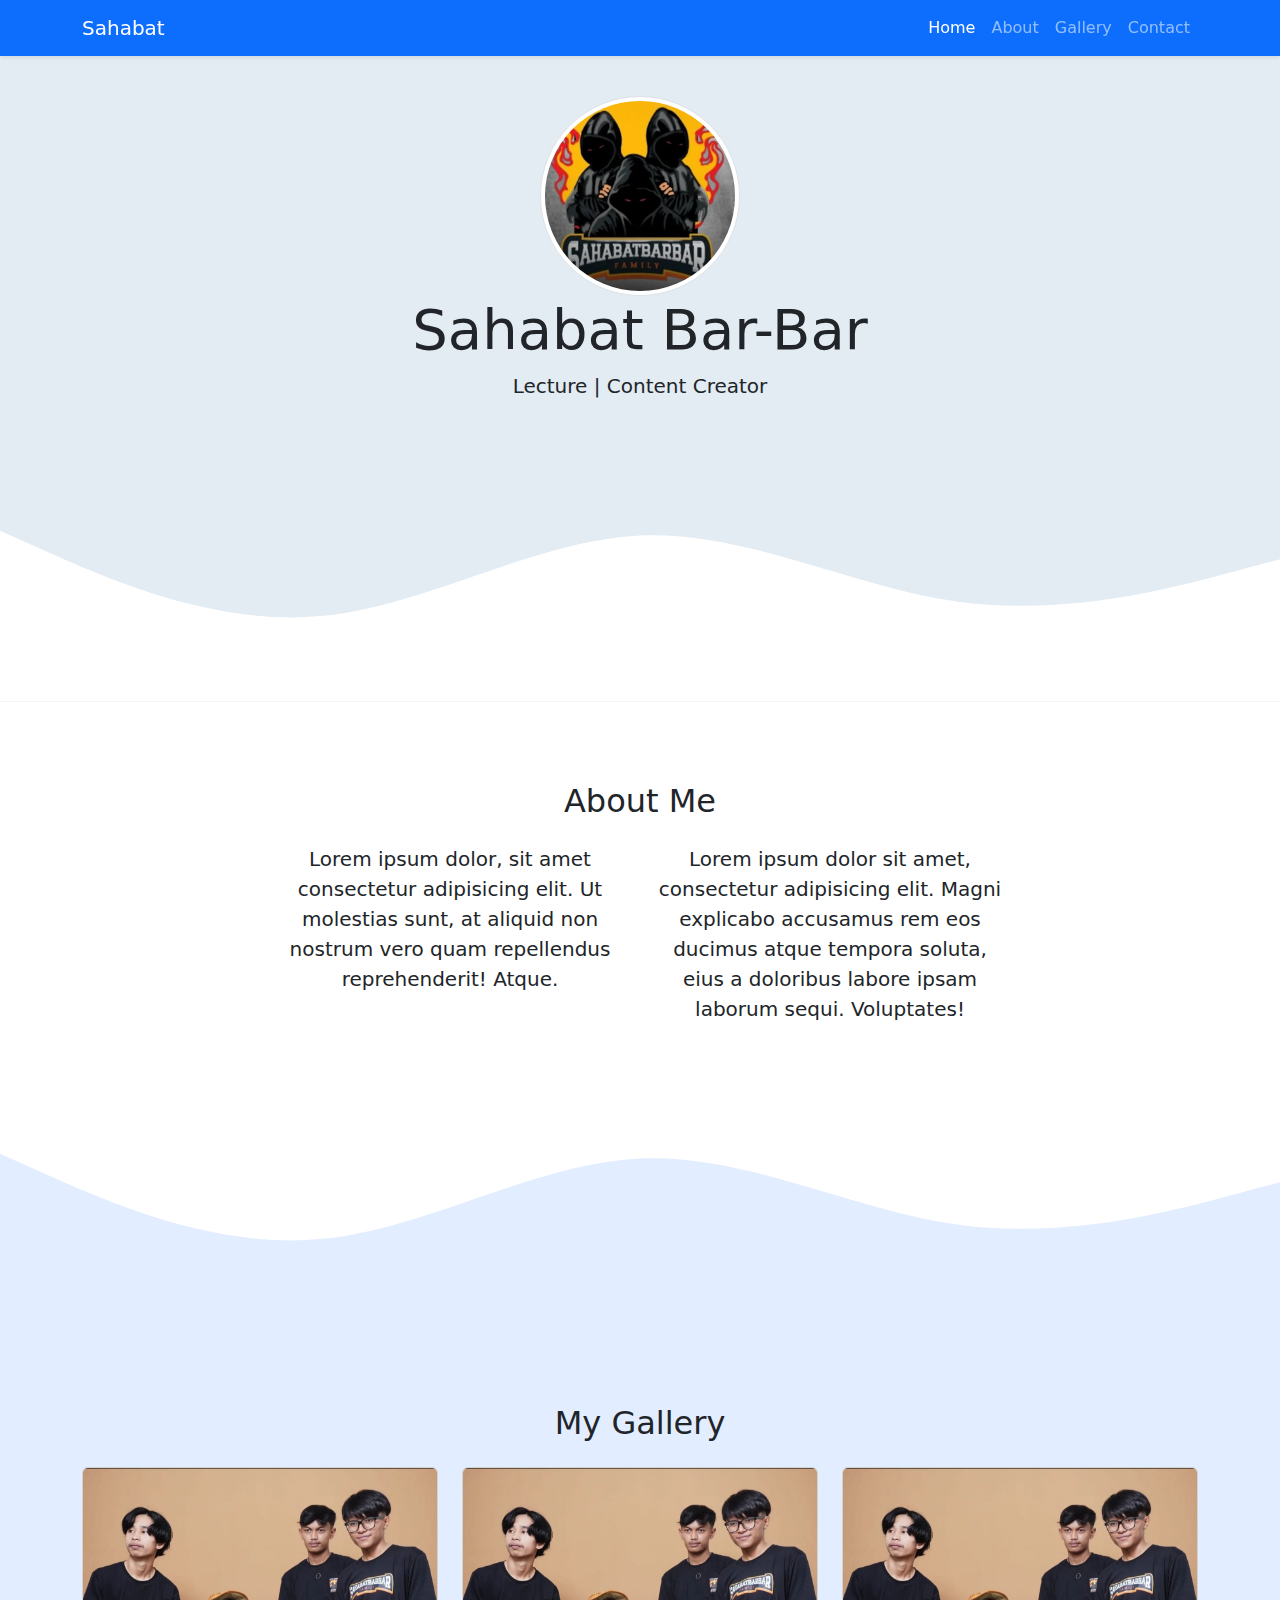
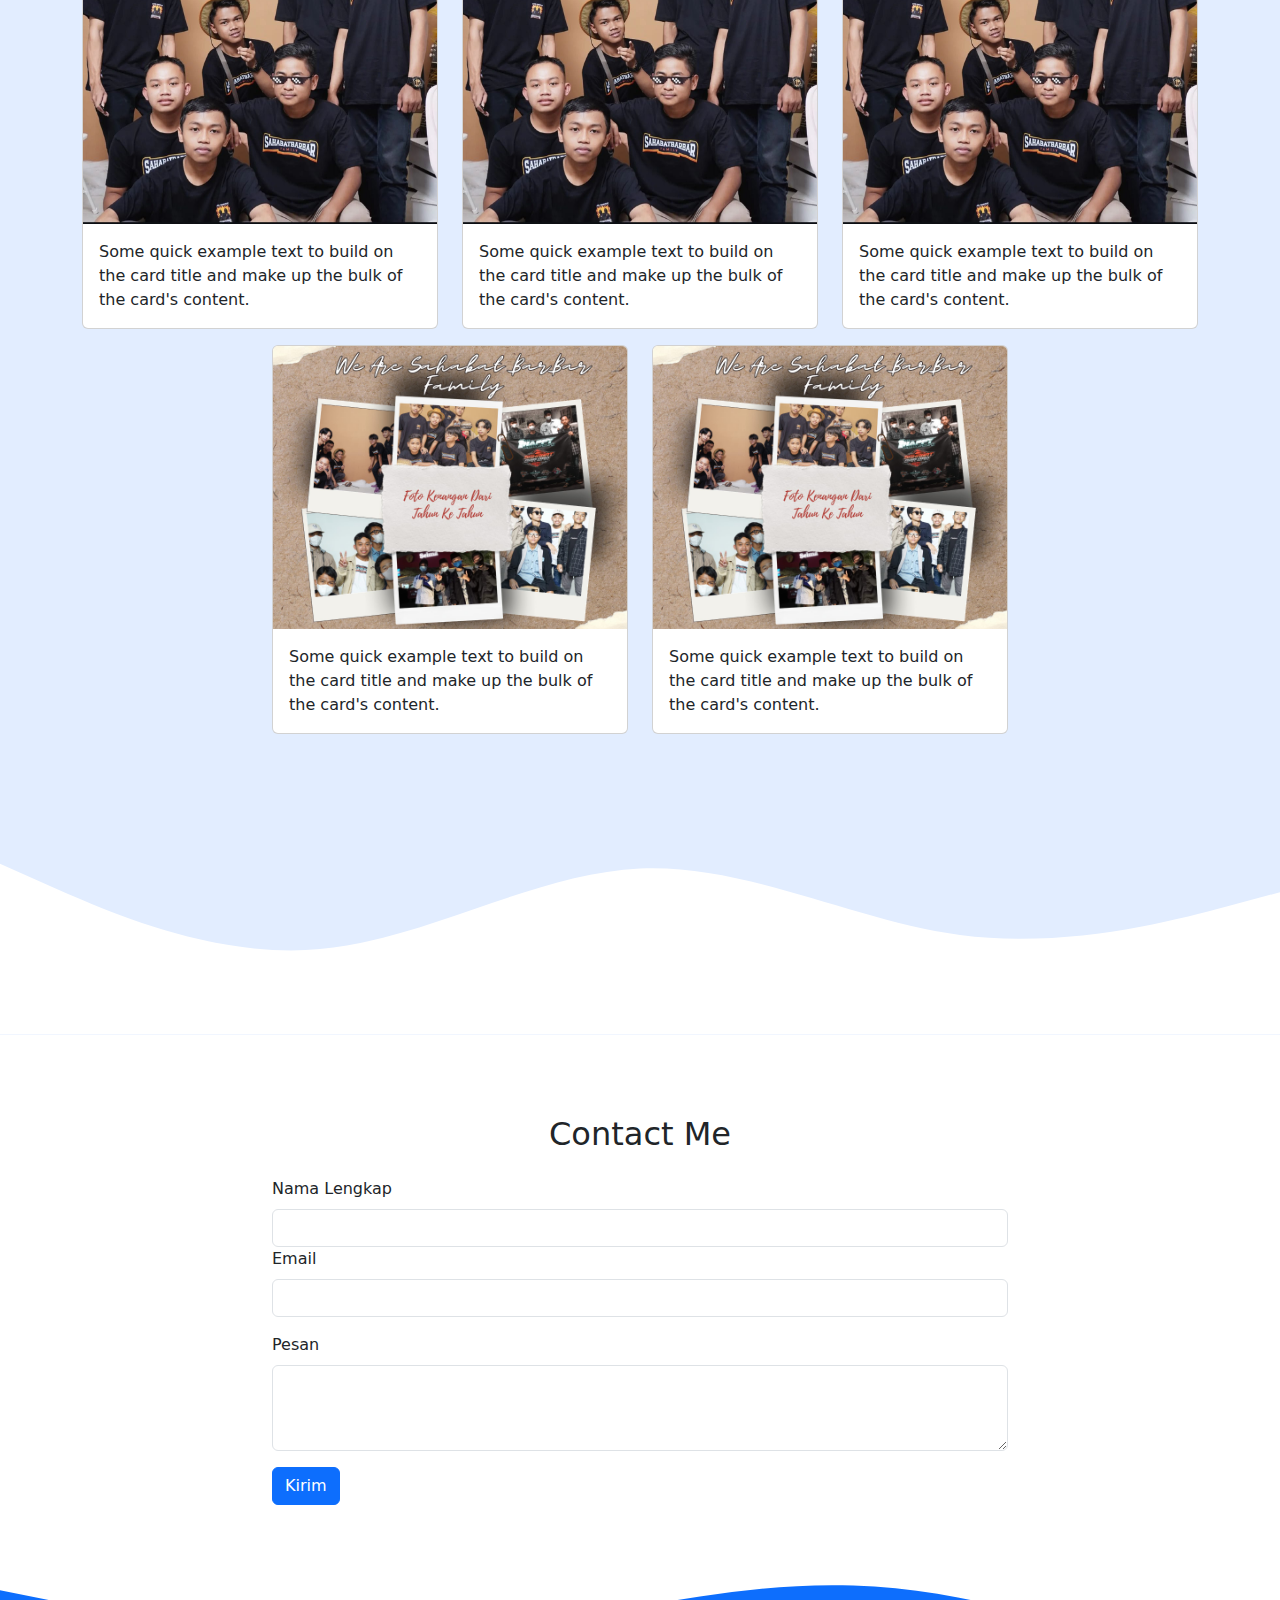
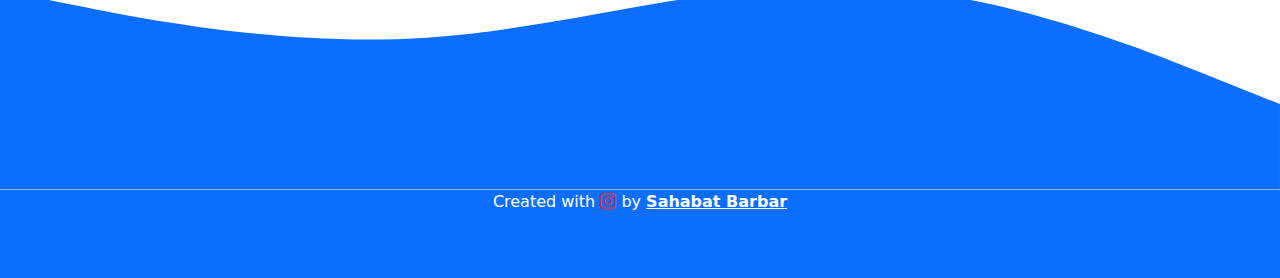
==== index.html @ 2004ebcb "first commit" ====
<!DOCTYPE html>
<html lang="en">
  <head>
    <meta charset="utf-8" />
    <meta name="viewport" content="width=device-width, initial-scale=1" />
    <title>Bootstrap demo</title>
    <!-- Bostrap css -->
    <link href="https://cdn.jsdelivr.net/npm/bootstrap@5.3.3/dist/css/bootstrap.min.css" rel="stylesheet" integrity="sha384-QWTKZyjpPEjISv5WaRU9OFeRpok6YctnYmDr5pNlyT2bRjXh0JMhjY6hW+ALEwIH" crossorigin="anonymous" />
    <!-- Bostrap icons -->
    <link rel="stylesheet" href="https://cdn.jsdelivr.net/npm/bootstrap-icons@1.11.3/font/bootstrap-icons.min.css" />
    <!-- My CSS -->
    <link rel="stylesheet" href="style.css" />
  </head>
  <body id="home">
    <!-- Navbar -->
    <nav class="navbar navbar-expand-lg navbar-dark shadow-sm bg-primary fixed-top">
      <div class="container">
        <a class="navbar-brand" href="#">Sahabat</a>
        <button class="navbar-toggler" type="button" data-bs-toggle="collapse" data-bs-target="#navbarNav" aria-controls="navbarNav" aria-expanded="false" aria-label="Toggle navigation">
          <span class="navbar-toggler-icon"></span>
        </button>
        <div class="collapse navbar-collapse" id="navbarNav">
          <ul class="navbar-nav ms-auto">
            <li class="nav-item">
              <a class="nav-link active" aria-current="page" href="#home">Home</a>
            </li>
            <li class="nav-item">
              <a class="nav-link" href="#about">About</a>
            </li>
            <li class="nav-item">
              <a class="nav-link" href="#galery">Gallery</a>
            </li>
            <li class="nav-item">
              <a class="nav-link" href="#contact">Contact</a>
            </li>
          </ul>
        </div>
      </div>
    </nav>
    <!-- Akhir -->

    <!-- Jumbotron -->
    <section class="jumbotron text-center">
      <img src="img/sahabat.jpg" alt="Sahabat Bar-Bar" width="200" class="rounded-circle img-thumbnail" />
      <h1 class="display-4">Sahabat Bar-Bar</h1>
      <p class="lead">Lecture | Content Creator</p>
      <svg xmlns="http://www.w3.org/2000/svg" viewBox="0 0 1440 320">
        <path
          fill="#ffff"
          fill-opacity="1"
          d="M0,128L60,154.7C120,181,240,235,360,224C480,213,600,139,
          720,133.3C840,128,960,192,1080,208C1200,224,1320,192,1380,176L1440,
          160L1440,320L1380,320C1320,320,1200,320,1080,320C960,320,840,320,720,
          320C600,320,480,320,360,320C240,320,120,320,60,320L0,320Z"
        ></path>
      </svg>
    </section>
    <!-- Akhir -->

    <!-- About -->
    <section id="about">
      <div class="container">
        <div class="row text-center mb-3">
          <div class="col">
            <h2>About Me</h2>
          </div>
        </div>
        <div class="row justify-content-center fs-5 text-center">
          <div class="col-md-4">
            <p>Lorem ipsum dolor, sit amet consectetur adipisicing elit. Ut molestias sunt, at aliquid non nostrum vero quam repellendus reprehenderit! Atque.</p>
          </div>
          <div class="col-md-4">
            <p>Lorem ipsum dolor sit amet, consectetur adipisicing elit. Magni explicabo accusamus rem eos ducimus atque tempora soluta, eius a doloribus labore ipsam laborum sequi. Voluptates!</p>
          </div>
        </div>
      </div>
      <svg xmlns="http://www.w3.org/2000/svg" viewBox="0 0 1440 320">
        <path
          fill="#e2edff"
          fill-opacity="1"
          d="M0,128L60,154.7C120,181,240,235,360,224C480,213,600,139,
          720,133.3C840,128,960,192,1080,208C1200,224,1320,192,1380,176L1440,
          160L1440,320L1380,320C1320,320,1200,320,1080,320C960,320,840,320,720,
          320C600,320,480,320,360,320C240,320,120,320,60,320L0,320Z"
        ></path>
      </svg>
    </section>
    <!-- akhit -->

    <!-- Gallery -->
    <section id="galery">
      <div class="container">
        <div class="row text-center mb-3">
          <div class="col">
            <h2>My Gallery</h2>
          </div>
        </div>
        <div class="row justify-content-center">
          <div class="col-md-4 mb-3">
            <div class="card">
              <img src="img/bg-bar-bar.jpg" class="card-img-top" alt="Gallery 1" />
              <div class="card-body">
                <p class="card-text">Some quick example text to build on the card title and make up the bulk of the card's content.</p>
              </div>
            </div>
          </div>
          <div class="col-md-4 mb-3">
            <div class="card">
              <img src="img/bg-bar-bar.jpg" class="card-img-top" alt="Gallery 2" />
              <div class="card-body">
                <p class="card-text">Some quick example text to build on the card title and make up the bulk of the card's content.</p>
              </div>
            </div>
          </div>
          <div class="col-md-4 mb-3">
            <div class="card">
              <img src="img/bg-bar-bar.jpg" class="card-img-top" alt="Gallery 3" />
              <div class="card-body">
                <p class="card-text">Some quick example text to build on the card title and make up the bulk of the card's content.</p>
              </div>
            </div>
          </div>
          <div class="col-md-4 mb-3">
            <div class="card">
              <img src="img/bg-sahabat.jpg" class="card-img-top" alt="Gallery 4" />
              <div class="card-body">
                <p class="card-text">Some quick example text to build on the card title and make up the bulk of the card's content.</p>
              </div>
            </div>
          </div>
          <div class="col-md-4 mb-3">
            <div class="card">
              <img src="img/bg-sahabat.jpg" class="card-img-top" alt="Gallery 5" />
              <div class="card-body">
                <p class="card-text">Some quick example text to build on the card title and make up the bulk of the card's content.</p>
              </div>
            </div>
          </div>
        </div>
      </div>
      <svg xmlns="http://www.w3.org/2000/svg" viewBox="0 0 1440 320">
        <path
          fill="#ffff"
          fill-opacity="1"
          d="M0,128L60,154.7C120,181,240,235,360,224C480,213,600,139,
          720,133.3C840,128,960,192,1080,208C1200,224,1320,192,1380,176L1440,
          160L1440,320L1380,320C1320,320,1200,320,1080,320C960,320,840,320,720,
          320C600,320,480,320,360,320C240,320,120,320,60,320L0,320Z"
        ></path>
      </svg>
    </section>
    <!-- akhir -->

    <!-- Contact -->
    <section id="contact">
      <div class="container">
        <div class="row text-center mb-3">
          <div class="col">
            <h2>Contact Me</h2>
          </div>
        </div>
        <div class="row justify-content-center">
          <div class="col-md-8">
            <form>
              <div class="mb-6">
                <label for="nmae" class="form-label">Nama Lengkap</label>
                <input type="text" class="form-control" id="name" aria-describedby="name" />
              </div>
              <div class="mb-3">
                <label for="email" class="form-label">Email </label>
                <input type="email" class="form-control" id="email" aria-describedby="email" />
              </div>
              <div class="mb-3">
                <label for="pesan" class="form-label">Pesan</label>
                <textarea class="form-control" id="pesan" rows="3"></textarea>
              </div>
              <button type="submit" class="btn btn-primary">Kirim</button>
            </form>
          </div>
        </div>
      </div>
      <svg xmlns="http://www.w3.org/2000/svg" viewBox="0 0 1440 320">
        <path
          fill="#0d6efd"
          fill-opacity="1"
          d="M0,96L80,112C160,128,320,160,480,149.3C640,139,800,85,960,90.7C1120,96,1280,160,1360,192L1440,224L1440,320L1360,320C1280,320,1120,320,960,320C800,320,640,320,480,320C320,320,160,320,80,320L0,320Z"
        ></path>
      </svg>
    </section>
    <!-- akhir -->

    <!-- Footer -->
    <footer class="bg-primary text-white text-center pb-5">
      <p>Created with <i class="bi bi-instagram text-danger"></i> by <a href="https://www.instagram.com/sahabat_barbar_family/" class="text-white fw-bold">Sahabat Barbar</a></p>
    </footer>
    <!-- akhir -->

    <script src="https://cdn.jsdelivr.net/npm/bootstrap@5.3.3/dist/js/bootstrap.bundle.min.js" integrity="sha384-YvpcrYf0tY3lHB60NNkmXc5s9fDVZLESaAA55NDzOxhy9GkcIdslK1eN7N6jIeHz" crossorigin="anonymous"></script>
  </body>
</html>
---- style.css ----
.jumbotron {
  padding-top: 6rem;
  background-color: rgb(227, 235, 243);
}

#galery {
  background-color: #e2edff;
}
section {
  padding-top: 5rem;
}
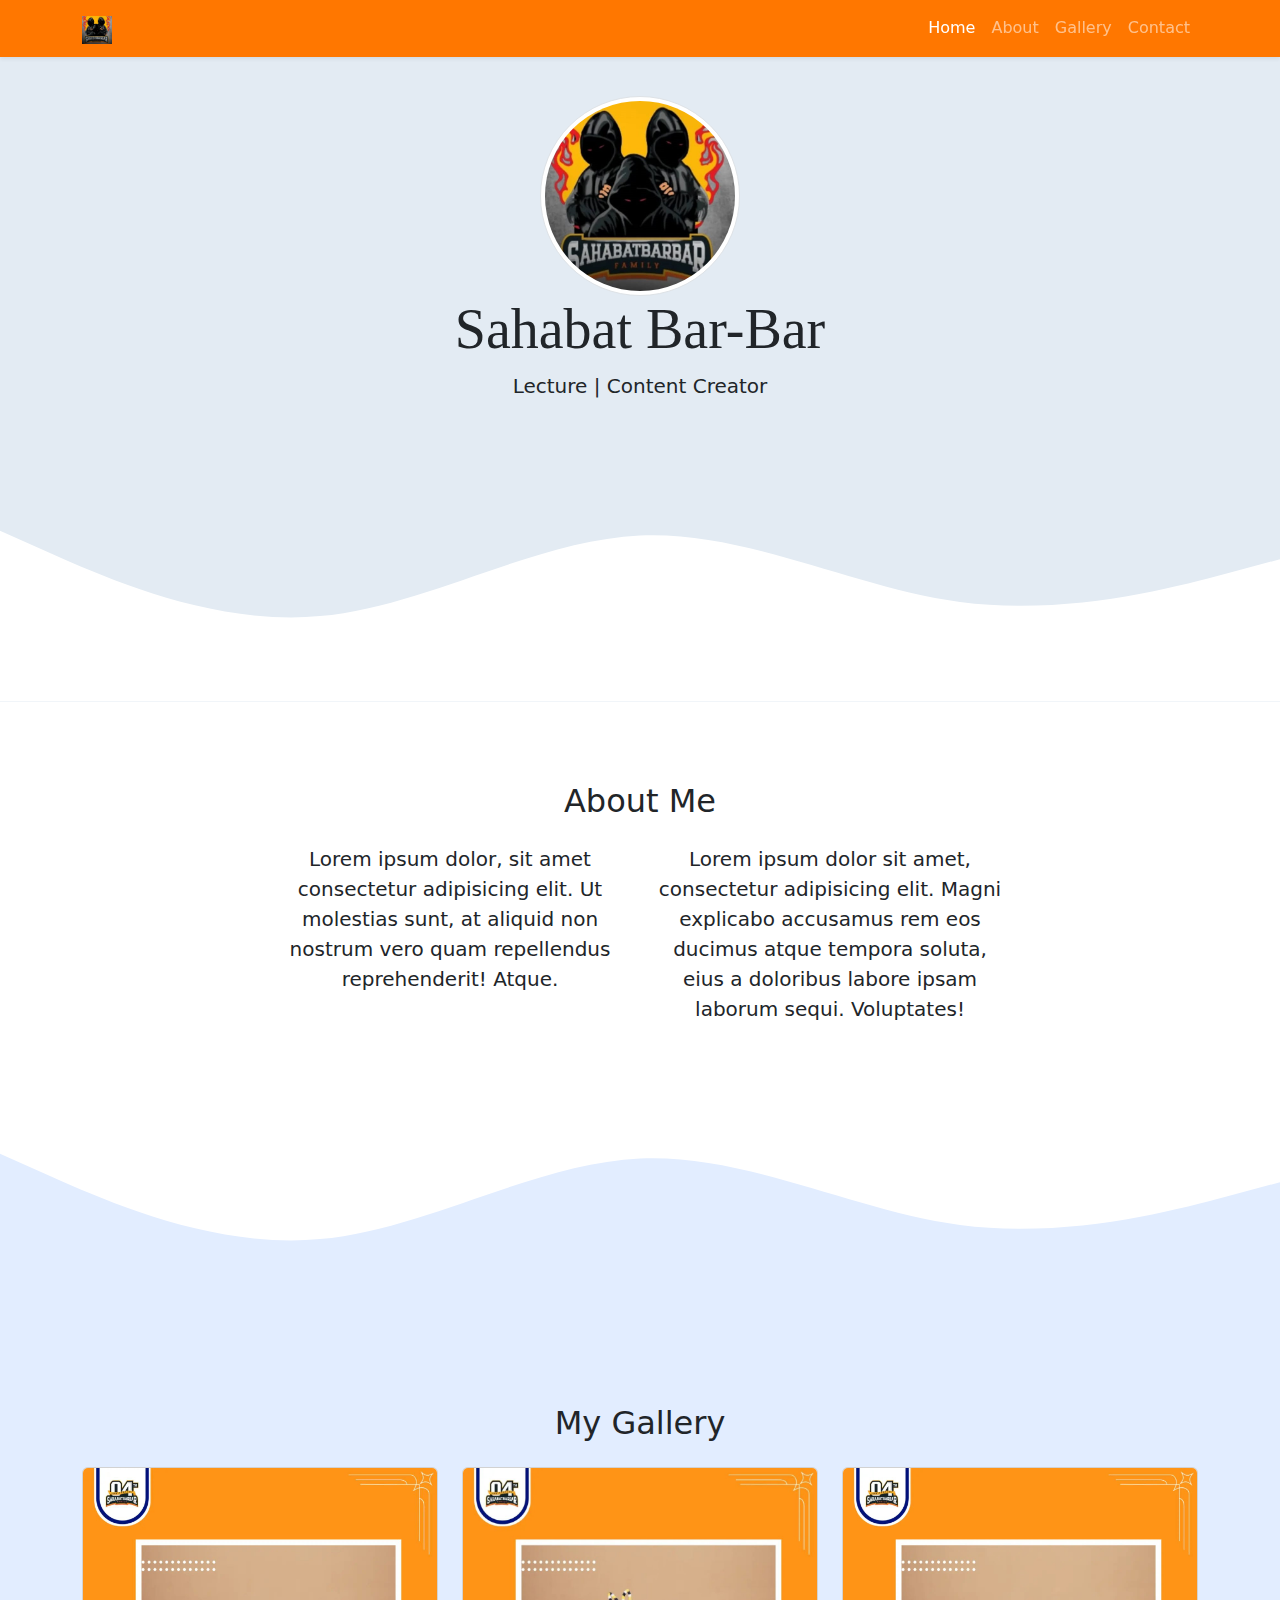
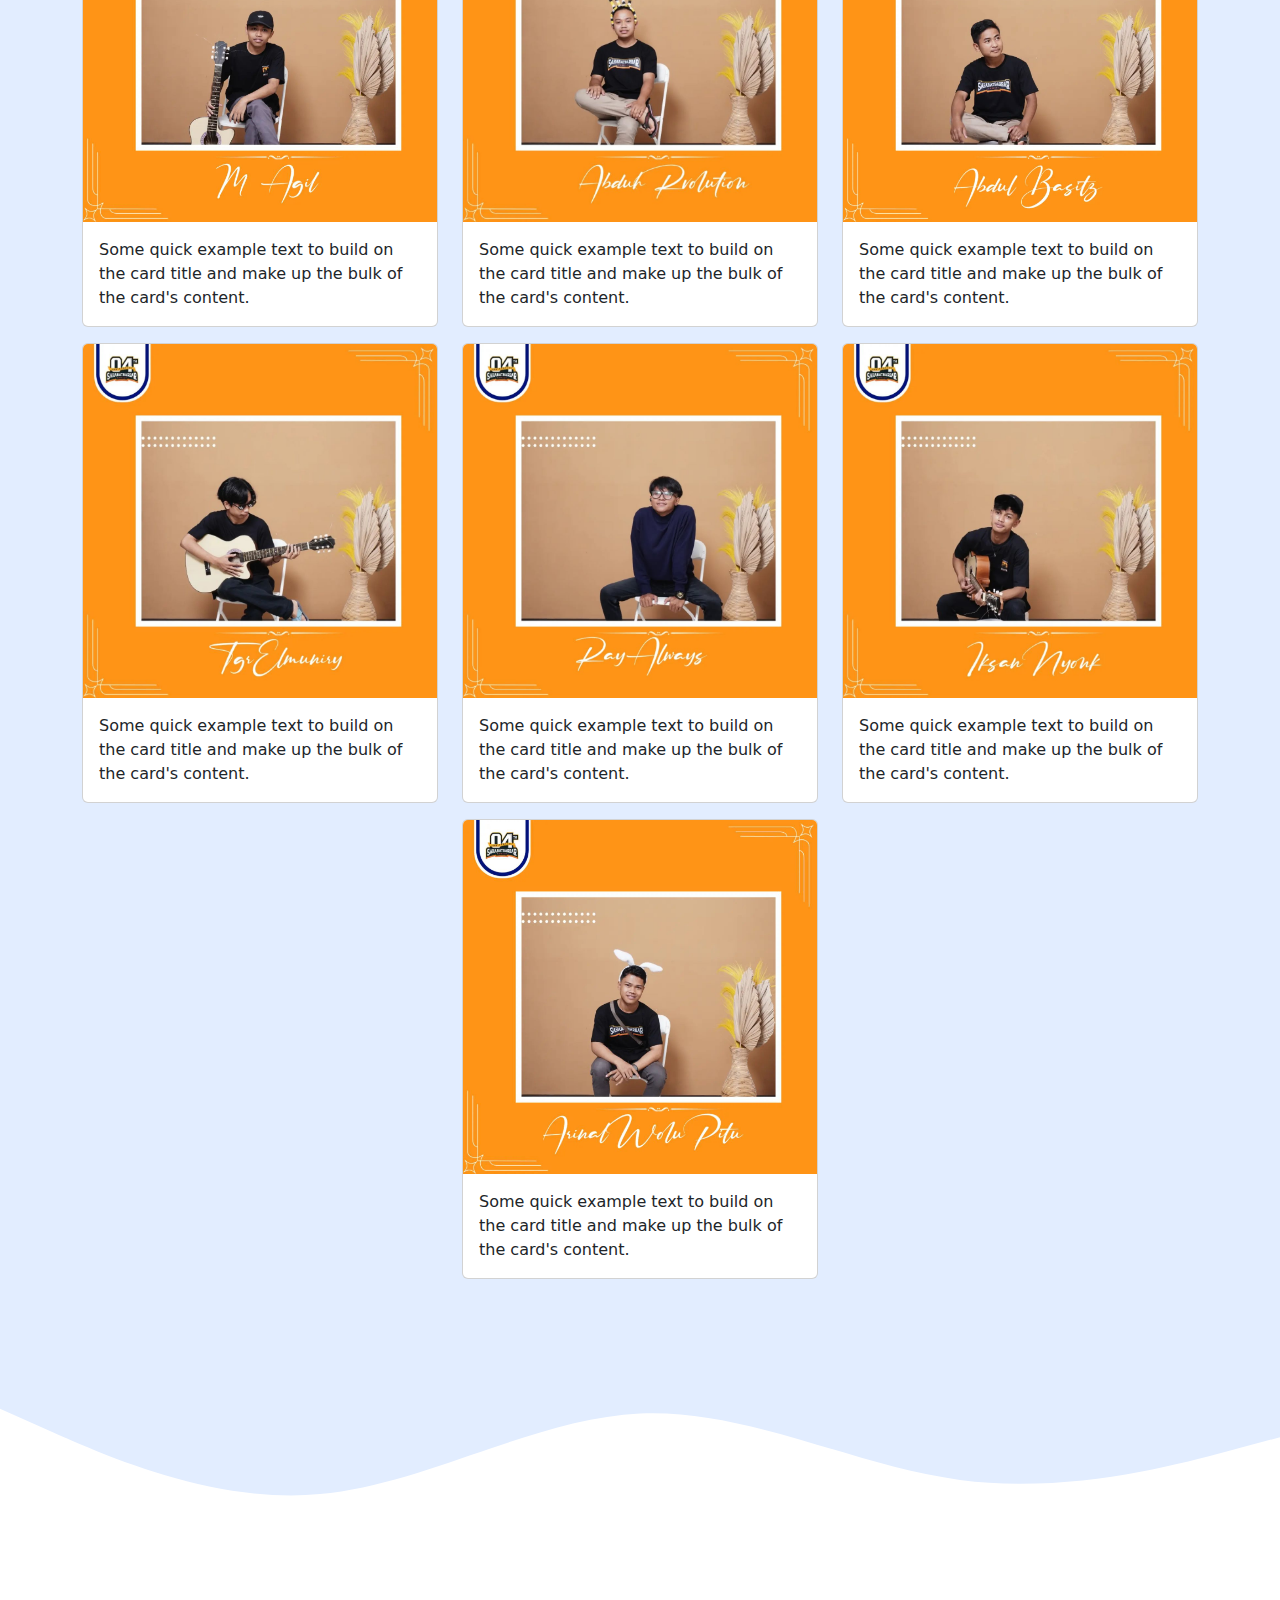
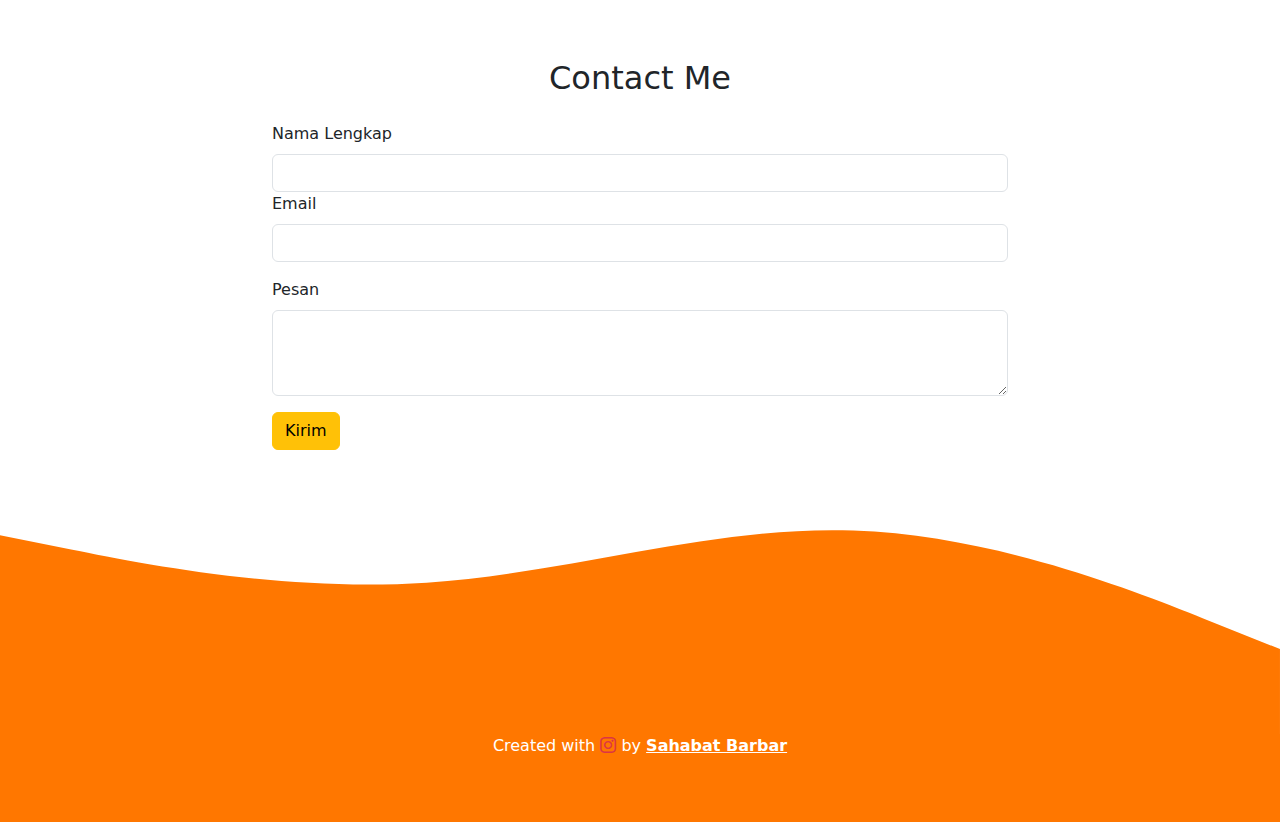
==== commit 26ec807e: "menambah fitur kotak form" ====
--- a/index.html
+++ b/index.html
@@ -3,7 +3,7 @@
   <head>
     <meta charset="utf-8" />
     <meta name="viewport" content="width=device-width, initial-scale=1" />
-    <title>Bootstrap demo</title>
+    <title>Sahabat Barbar</title>
     <!-- Bostrap css -->
     <link href="https://cdn.jsdelivr.net/npm/bootstrap@5.3.3/dist/css/bootstrap.min.css" rel="stylesheet" integrity="sha384-QWTKZyjpPEjISv5WaRU9OFeRpok6YctnYmDr5pNlyT2bRjXh0JMhjY6hW+ALEwIH" crossorigin="anonymous" />
     <!-- Bostrap icons -->
@@ -13,9 +13,11 @@
   </head>
   <body id="home">
     <!-- Navbar -->
-    <nav class="navbar navbar-expand-lg navbar-dark shadow-sm bg-primary fixed-top">
-      <div class="container">
-        <a class="navbar-brand" href="#">Sahabat</a>
+    <nav class="navbar navbar-expand-lg navbar-dark shadow-sm fixed-top" style="background-color: #ff7700">
+      <div class="container">
+        <a class="navbar-brand" href="#">
+          <img src="img/sahabat.jpg" alt="" width="30" height="28" />
+        </a>
         <button class="navbar-toggler" type="button" data-bs-toggle="collapse" data-bs-target="#navbarNav" aria-controls="navbarNav" aria-expanded="false" aria-label="Toggle navigation">
           <span class="navbar-toggler-icon"></span>
         </button>
@@ -98,39 +100,55 @@
         <div class="row justify-content-center">
           <div class="col-md-4 mb-3">
             <div class="card">
-              <img src="img/bg-bar-bar.jpg" class="card-img-top" alt="Gallery 1" />
-              <div class="card-body">
-                <p class="card-text">Some quick example text to build on the card title and make up the bulk of the card's content.</p>
-              </div>
-            </div>
-          </div>
-          <div class="col-md-4 mb-3">
-            <div class="card">
-              <img src="img/bg-bar-bar.jpg" class="card-img-top" alt="Gallery 2" />
-              <div class="card-body">
-                <p class="card-text">Some quick example text to build on the card title and make up the bulk of the card's content.</p>
-              </div>
-            </div>
-          </div>
-          <div class="col-md-4 mb-3">
-            <div class="card">
-              <img src="img/bg-bar-bar.jpg" class="card-img-top" alt="Gallery 3" />
-              <div class="card-body">
-                <p class="card-text">Some quick example text to build on the card title and make up the bulk of the card's content.</p>
-              </div>
-            </div>
-          </div>
-          <div class="col-md-4 mb-3">
-            <div class="card">
-              <img src="img/bg-sahabat.jpg" class="card-img-top" alt="Gallery 4" />
-              <div class="card-body">
-                <p class="card-text">Some quick example text to build on the card title and make up the bulk of the card's content.</p>
-              </div>
-            </div>
-          </div>
-          <div class="col-md-4 mb-3">
-            <div class="card">
-              <img src="img/bg-sahabat.jpg" class="card-img-top" alt="Gallery 5" />
+              <img src="img/agil.jpg" class="card-img-top" alt="Gallery 1" />
+              <div class="card-body">
+                <p class="card-text">Some quick example text to build on the card title and make up the bulk of the card's content.</p>
+              </div>
+            </div>
+          </div>
+          <div class="col-md-4 mb-3">
+            <div class="card">
+              <img src="img/abduh.jpg" class="card-img-top" alt="Gallery 2" />
+              <div class="card-body">
+                <p class="card-text">Some quick example text to build on the card title and make up the bulk of the card's content.</p>
+              </div>
+            </div>
+          </div>
+          <div class="col-md-4 mb-3">
+            <div class="card">
+              <img src="img/basit.jpg" class="card-img-top" alt="Gallery 3" />
+              <div class="card-body">
+                <p class="card-text">Some quick example text to build on the card title and make up the bulk of the card's content.</p>
+              </div>
+            </div>
+          </div>
+          <div class="col-md-4 mb-3">
+            <div class="card">
+              <img src="img/misbah.jpg" class="card-img-top" alt="Gallery 4" />
+              <div class="card-body">
+                <p class="card-text">Some quick example text to build on the card title and make up the bulk of the card's content.</p>
+              </div>
+            </div>
+          </div>
+          <div class="col-md-4 mb-3">
+            <div class="card">
+              <img src="img/rayhan.jpg" class="card-img-top" alt="Gallery 5" />
+              <div class="card-body">
+                <p class="card-text">Some quick example text to build on the card title and make up the bulk of the card's content.</p>
+              </div>
+            </div>
+          </div>
+          <div class="col-md-4 mb-3">
+            <div class="card">
+              <img src="img/iksan.jpg" class="card-img-top" alt="Gallery 5" />
+              <div class="card-body">
+                <p class="card-text">Some quick example text to build on the card title and make up the bulk of the card's content.</p>
+              </div>
+            </div>
+          </div>
+          <div class="col-md-4 mb-3">
+            <div class="card">
+              <img src="img/renal.jpg" class="card-img-top" alt="Gallery 5" />
               <div class="card-body">
                 <p class="card-text">Some quick example text to build on the card title and make up the bulk of the card's content.</p>
               </div>
@@ -161,27 +179,35 @@
         </div>
         <div class="row justify-content-center">
           <div class="col-md-8">
-            <form>
+            <div class="alert alert-danger alert-dismissible fade show btn-myalert d-none" role="alert">
+              <strong>Terima kasih!</strong> Pesan anda sudah kami terima.
+              <button type="button" class="btn-close" data-bs-dismiss="alert" aria-label="Close"></button>
+            </div>
+            <form name="Sahabat-barbar">
               <div class="mb-6">
-                <label for="nmae" class="form-label">Nama Lengkap</label>
-                <input type="text" class="form-control" id="name" aria-describedby="name" />
+                <label for="name" class="form-label">Nama Lengkap</label>
+                <input type="text" class="form-control" id="name" aria-describedby="name" name="nama" />
               </div>
               <div class="mb-3">
                 <label for="email" class="form-label">Email </label>
-                <input type="email" class="form-control" id="email" aria-describedby="email" />
+                <input type="email" class="form-control" id="email" aria-describedby="email" name="email" />
               </div>
               <div class="mb-3">
                 <label for="pesan" class="form-label">Pesan</label>
-                <textarea class="form-control" id="pesan" rows="3"></textarea>
-              </div>
-              <button type="submit" class="btn btn-primary">Kirim</button>
+                <textarea class="form-control" id="pesan" rows="3" name="pesan"></textarea>
+              </div>
+              <button type="submit" class="btn btn-warning btn-kirim">Kirim</button>
+              <button class="btn btn-warning btn-loading d-none" type="button" disabled>
+                <span class="spinner-border spinner-border-sm" role="status" aria-hidden="true"></span>
+                Loading...
+              </button>
             </form>
           </div>
         </div>
       </div>
       <svg xmlns="http://www.w3.org/2000/svg" viewBox="0 0 1440 320">
         <path
-          fill="#0d6efd"
+          fill="#ff7700"
           fill-opacity="1"
           d="M0,96L80,112C160,128,320,160,480,149.3C640,139,800,85,960,90.7C1120,96,1280,160,1360,192L1440,224L1440,320L1360,320C1280,320,1120,320,960,320C800,320,640,320,480,320C320,320,160,320,80,320L0,320Z"
         ></path>
@@ -190,11 +216,38 @@
     <!-- akhir -->
 
     <!-- Footer -->
-    <footer class="bg-primary text-white text-center pb-5">
+    <footer class="text-white text-center pb-5" style="background-color: #ff7700">
       <p>Created with <i class="bi bi-instagram text-danger"></i> by <a href="https://www.instagram.com/sahabat_barbar_family/" class="text-white fw-bold">Sahabat Barbar</a></p>
     </footer>
     <!-- akhir -->
 
     <script src="https://cdn.jsdelivr.net/npm/bootstrap@5.3.3/dist/js/bootstrap.bundle.min.js" integrity="sha384-YvpcrYf0tY3lHB60NNkmXc5s9fDVZLESaAA55NDzOxhy9GkcIdslK1eN7N6jIeHz" crossorigin="anonymous"></script>
+    <script>
+      const scriptURL = 'https://script.google.com/macros/s/AKfycbzOQ6F4NAEFVMqS2dRQLomfU2kDwhE3vsvrVNuGyw-HGUnhUYB2-cFcQaRmXhLj0Npd/exec';
+      const form = document.forms['Sahabat-barbar'];
+      const btnkirim = document.querySelector('.btn-kirim');
+      const btnLoading = document.querySelector('.btn-loading');
+      const myAlert = document.querySelector('.btn-myalert');
+
+      form.addEventListener('submit', (e) => {
+        e.preventDefault();
+        //ketika tombol submit diklik
+        //tampilkan tombol loading, hilangkan tombol kirim
+        btnLoading.classList.toggle('d-none');
+        btnkirim.classList.toggle('d-none');
+        fetch(scriptURL, { method: 'POST', body: new FormData(form) })
+          .then((response) => {
+            //tampilkan tombol kirim, hilangkan tombol loading
+            btnLoading.classList.toggle('d-none');
+            btnkirim.classList.toggle('d-none');
+            //tampilkan alert
+            myAlert.classList.toggle('d-none');
+            //reset formnya
+            form.reset();
+            console.log('Success!', response);
+          })
+          .catch((error) => console.error('Error!', error.message));
+      });
+    </script>
   </body>
 </html>
--- a/style.css
+++ b/style.css
@@ -9,3 +9,6 @@
 section {
   padding-top: 5rem;
 }
+section.jumbotron h1 {
+  font-family: 'Bungee Spice', serif;
+}
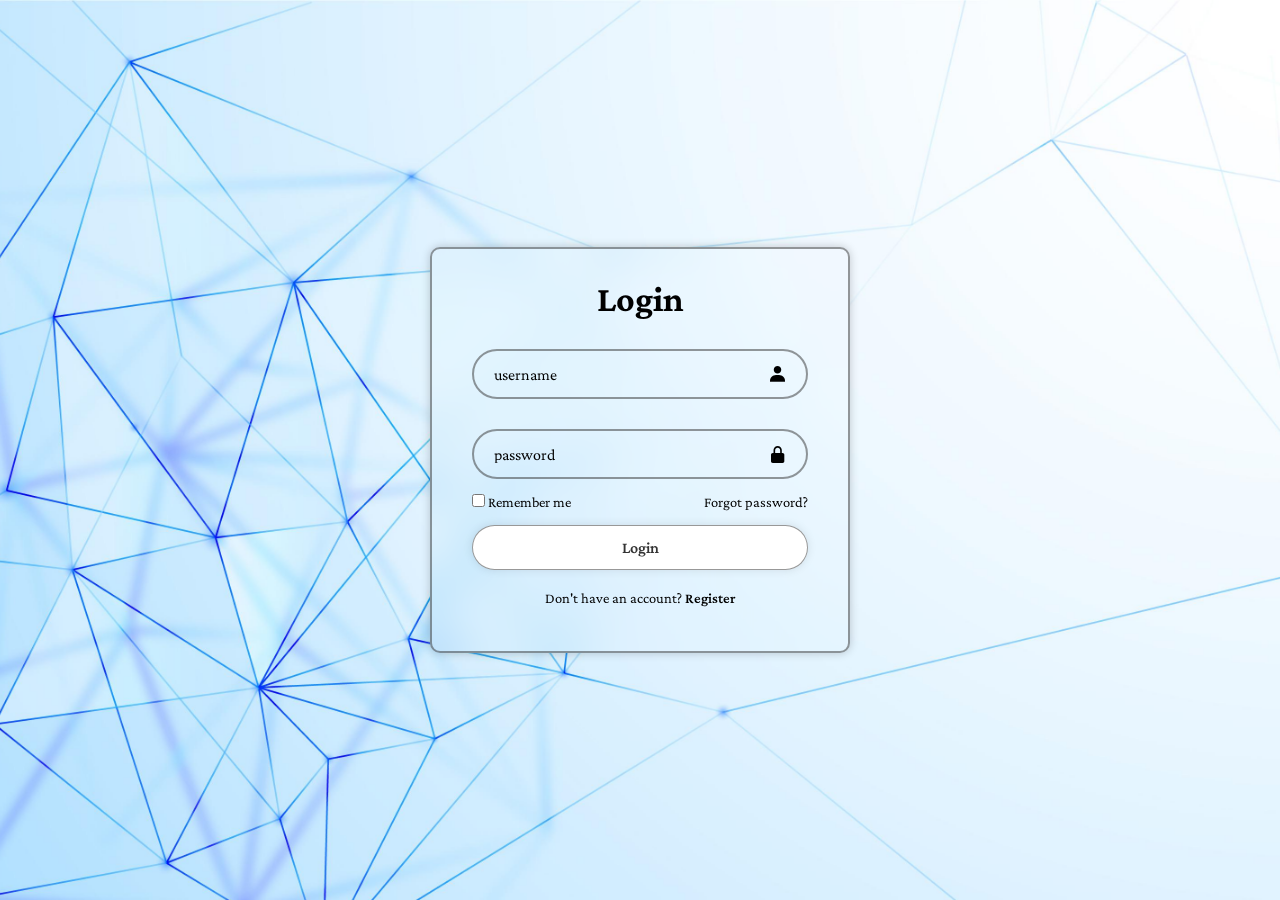
==== commit f408c2f0: "mengubah nama index menjadi dashboard" ====
--- a/index.html
+++ b/index.html
@@ -1,253 +1,33 @@
 <!DOCTYPE html>
 <html lang="en">
   <head>
-    <meta charset="utf-8" />
-    <meta name="viewport" content="width=device-width, initial-scale=1" />
-    <title>Sahabat Barbar</title>
-    <!-- Bostrap css -->
-    <link href="https://cdn.jsdelivr.net/npm/bootstrap@5.3.3/dist/css/bootstrap.min.css" rel="stylesheet" integrity="sha384-QWTKZyjpPEjISv5WaRU9OFeRpok6YctnYmDr5pNlyT2bRjXh0JMhjY6hW+ALEwIH" crossorigin="anonymous" />
-    <!-- Bostrap icons -->
-    <link rel="stylesheet" href="https://cdn.jsdelivr.net/npm/bootstrap-icons@1.11.3/font/bootstrap-icons.min.css" />
-    <!-- My CSS -->
-    <link rel="stylesheet" href="style.css" />
+    <meta charset="UTF-8" />
+    <meta name="viewport" content="width=device-width, initial-scale=1.0" />
+    <title>Login</title>
+    <link rel="stylesheet" href="login.css" />
+    <link href="https://unpkg.com/boxicons@2.1.4/css/boxicons.min.css" rel="stylesheet" />
   </head>
-  <body id="home">
-    <!-- Navbar -->
-    <nav class="navbar navbar-expand-lg navbar-dark shadow-sm fixed-top" style="background-color: #ff7700">
-      <div class="container">
-        <a class="navbar-brand" href="#">
-          <img src="img/sahabat.jpg" alt="" width="30" height="28" />
-        </a>
-        <button class="navbar-toggler" type="button" data-bs-toggle="collapse" data-bs-target="#navbarNav" aria-controls="navbarNav" aria-expanded="false" aria-label="Toggle navigation">
-          <span class="navbar-toggler-icon"></span>
-        </button>
-        <div class="collapse navbar-collapse" id="navbarNav">
-          <ul class="navbar-nav ms-auto">
-            <li class="nav-item">
-              <a class="nav-link active" aria-current="page" href="#home">Home</a>
-            </li>
-            <li class="nav-item">
-              <a class="nav-link" href="#about">About</a>
-            </li>
-            <li class="nav-item">
-              <a class="nav-link" href="#galery">Gallery</a>
-            </li>
-            <li class="nav-item">
-              <a class="nav-link" href="#contact">Contact</a>
-            </li>
-          </ul>
+  <body>
+    <div class="wrapper">
+      <h1>Login</h1>
+      <form action="dashboard.html">
+        <div class="input-box">
+          <input type="text" placeholder="username" required />
+          <i class="bx bxs-user"></i>
         </div>
-      </div>
-    </nav>
-    <!-- Akhir -->
-
-    <!-- Jumbotron -->
-    <section class="jumbotron text-center">
-      <img src="img/sahabat.jpg" alt="Sahabat Bar-Bar" width="200" class="rounded-circle img-thumbnail" />
-      <h1 class="display-4">Sahabat Bar-Bar</h1>
-      <p class="lead">Lecture | Content Creator</p>
-      <svg xmlns="http://www.w3.org/2000/svg" viewBox="0 0 1440 320">
-        <path
-          fill="#ffff"
-          fill-opacity="1"
-          d="M0,128L60,154.7C120,181,240,235,360,224C480,213,600,139,
-          720,133.3C840,128,960,192,1080,208C1200,224,1320,192,1380,176L1440,
-          160L1440,320L1380,320C1320,320,1200,320,1080,320C960,320,840,320,720,
-          320C600,320,480,320,360,320C240,320,120,320,60,320L0,320Z"
-        ></path>
-      </svg>
-    </section>
-    <!-- Akhir -->
-
-    <!-- About -->
-    <section id="about">
-      <div class="container">
-        <div class="row text-center mb-3">
-          <div class="col">
-            <h2>About Me</h2>
-          </div>
+        <div class="input-box">
+          <input type="password" placeholder="password" required />
+          <i class="bx bxs-lock-alt"></i>
         </div>
-        <div class="row justify-content-center fs-5 text-center">
-          <div class="col-md-4">
-            <p>Lorem ipsum dolor, sit amet consectetur adipisicing elit. Ut molestias sunt, at aliquid non nostrum vero quam repellendus reprehenderit! Atque.</p>
-          </div>
-          <div class="col-md-4">
-            <p>Lorem ipsum dolor sit amet, consectetur adipisicing elit. Magni explicabo accusamus rem eos ducimus atque tempora soluta, eius a doloribus labore ipsam laborum sequi. Voluptates!</p>
-          </div>
+        <div class="checkbox">
+          <label><input type="checkbox" />Remember me</label>
+          <a href="#">Forgot password?</a>
         </div>
-      </div>
-      <svg xmlns="http://www.w3.org/2000/svg" viewBox="0 0 1440 320">
-        <path
-          fill="#e2edff"
-          fill-opacity="1"
-          d="M0,128L60,154.7C120,181,240,235,360,224C480,213,600,139,
-          720,133.3C840,128,960,192,1080,208C1200,224,1320,192,1380,176L1440,
-          160L1440,320L1380,320C1320,320,1200,320,1080,320C960,320,840,320,720,
-          320C600,320,480,320,360,320C240,320,120,320,60,320L0,320Z"
-        ></path>
-      </svg>
-    </section>
-    <!-- akhit -->
-
-    <!-- Gallery -->
-    <section id="galery">
-      <div class="container">
-        <div class="row text-center mb-3">
-          <div class="col">
-            <h2>My Gallery</h2>
-          </div>
+        <button type="submit" class="btn">Login</button>
+        <div class="register">
+          <p>Don't have an account? <a href="#">Register</a></p>
         </div>
-        <div class="row justify-content-center">
-          <div class="col-md-4 mb-3">
-            <div class="card">
-              <img src="img/agil.jpg" class="card-img-top" alt="Gallery 1" />
-              <div class="card-body">
-                <p class="card-text">Some quick example text to build on the card title and make up the bulk of the card's content.</p>
-              </div>
-            </div>
-          </div>
-          <div class="col-md-4 mb-3">
-            <div class="card">
-              <img src="img/abduh.jpg" class="card-img-top" alt="Gallery 2" />
-              <div class="card-body">
-                <p class="card-text">Some quick example text to build on the card title and make up the bulk of the card's content.</p>
-              </div>
-            </div>
-          </div>
-          <div class="col-md-4 mb-3">
-            <div class="card">
-              <img src="img/basit.jpg" class="card-img-top" alt="Gallery 3" />
-              <div class="card-body">
-                <p class="card-text">Some quick example text to build on the card title and make up the bulk of the card's content.</p>
-              </div>
-            </div>
-          </div>
-          <div class="col-md-4 mb-3">
-            <div class="card">
-              <img src="img/misbah.jpg" class="card-img-top" alt="Gallery 4" />
-              <div class="card-body">
-                <p class="card-text">Some quick example text to build on the card title and make up the bulk of the card's content.</p>
-              </div>
-            </div>
-          </div>
-          <div class="col-md-4 mb-3">
-            <div class="card">
-              <img src="img/rayhan.jpg" class="card-img-top" alt="Gallery 5" />
-              <div class="card-body">
-                <p class="card-text">Some quick example text to build on the card title and make up the bulk of the card's content.</p>
-              </div>
-            </div>
-          </div>
-          <div class="col-md-4 mb-3">
-            <div class="card">
-              <img src="img/iksan.jpg" class="card-img-top" alt="Gallery 5" />
-              <div class="card-body">
-                <p class="card-text">Some quick example text to build on the card title and make up the bulk of the card's content.</p>
-              </div>
-            </div>
-          </div>
-          <div class="col-md-4 mb-3">
-            <div class="card">
-              <img src="img/renal.jpg" class="card-img-top" alt="Gallery 5" />
-              <div class="card-body">
-                <p class="card-text">Some quick example text to build on the card title and make up the bulk of the card's content.</p>
-              </div>
-            </div>
-          </div>
-        </div>
-      </div>
-      <svg xmlns="http://www.w3.org/2000/svg" viewBox="0 0 1440 320">
-        <path
-          fill="#ffff"
-          fill-opacity="1"
-          d="M0,128L60,154.7C120,181,240,235,360,224C480,213,600,139,
-          720,133.3C840,128,960,192,1080,208C1200,224,1320,192,1380,176L1440,
-          160L1440,320L1380,320C1320,320,1200,320,1080,320C960,320,840,320,720,
-          320C600,320,480,320,360,320C240,320,120,320,60,320L0,320Z"
-        ></path>
-      </svg>
-    </section>
-    <!-- akhir -->
-
-    <!-- Contact -->
-    <section id="contact">
-      <div class="container">
-        <div class="row text-center mb-3">
-          <div class="col">
-            <h2>Contact Me</h2>
-          </div>
-        </div>
-        <div class="row justify-content-center">
-          <div class="col-md-8">
-            <div class="alert alert-danger alert-dismissible fade show btn-myalert d-none" role="alert">
-              <strong>Terima kasih!</strong> Pesan anda sudah kami terima.
-              <button type="button" class="btn-close" data-bs-dismiss="alert" aria-label="Close"></button>
-            </div>
-            <form name="Sahabat-barbar">
-              <div class="mb-6">
-                <label for="name" class="form-label">Nama Lengkap</label>
-                <input type="text" class="form-control" id="name" aria-describedby="name" name="nama" />
-              </div>
-              <div class="mb-3">
-                <label for="email" class="form-label">Email </label>
-                <input type="email" class="form-control" id="email" aria-describedby="email" name="email" />
-              </div>
-              <div class="mb-3">
-                <label for="pesan" class="form-label">Pesan</label>
-                <textarea class="form-control" id="pesan" rows="3" name="pesan"></textarea>
-              </div>
-              <button type="submit" class="btn btn-warning btn-kirim">Kirim</button>
-              <button class="btn btn-warning btn-loading d-none" type="button" disabled>
-                <span class="spinner-border spinner-border-sm" role="status" aria-hidden="true"></span>
-                Loading...
-              </button>
-            </form>
-          </div>
-        </div>
-      </div>
-      <svg xmlns="http://www.w3.org/2000/svg" viewBox="0 0 1440 320">
-        <path
-          fill="#ff7700"
-          fill-opacity="1"
-          d="M0,96L80,112C160,128,320,160,480,149.3C640,139,800,85,960,90.7C1120,96,1280,160,1360,192L1440,224L1440,320L1360,320C1280,320,1120,320,960,320C800,320,640,320,480,320C320,320,160,320,80,320L0,320Z"
-        ></path>
-      </svg>
-    </section>
-    <!-- akhir -->
-
-    <!-- Footer -->
-    <footer class="text-white text-center pb-5" style="background-color: #ff7700">
-      <p>Created with <i class="bi bi-instagram text-danger"></i> by <a href="https://www.instagram.com/sahabat_barbar_family/" class="text-white fw-bold">Sahabat Barbar</a></p>
-    </footer>
-    <!-- akhir -->
-
-    <script src="https://cdn.jsdelivr.net/npm/bootstrap@5.3.3/dist/js/bootstrap.bundle.min.js" integrity="sha384-YvpcrYf0tY3lHB60NNkmXc5s9fDVZLESaAA55NDzOxhy9GkcIdslK1eN7N6jIeHz" crossorigin="anonymous"></script>
-    <script>
-      const scriptURL = 'https://script.google.com/macros/s/AKfycbzOQ6F4NAEFVMqS2dRQLomfU2kDwhE3vsvrVNuGyw-HGUnhUYB2-cFcQaRmXhLj0Npd/exec';
-      const form = document.forms['Sahabat-barbar'];
-      const btnkirim = document.querySelector('.btn-kirim');
-      const btnLoading = document.querySelector('.btn-loading');
-      const myAlert = document.querySelector('.btn-myalert');
-
-      form.addEventListener('submit', (e) => {
-        e.preventDefault();
-        //ketika tombol submit diklik
-        //tampilkan tombol loading, hilangkan tombol kirim
-        btnLoading.classList.toggle('d-none');
-        btnkirim.classList.toggle('d-none');
-        fetch(scriptURL, { method: 'POST', body: new FormData(form) })
-          .then((response) => {
-            //tampilkan tombol kirim, hilangkan tombol loading
-            btnLoading.classList.toggle('d-none');
-            btnkirim.classList.toggle('d-none');
-            //tampilkan alert
-            myAlert.classList.toggle('d-none');
-            //reset formnya
-            form.reset();
-            console.log('Success!', response);
-          })
-          .catch((error) => console.error('Error!', error.message));
-      });
-    </script>
+      </form>
+    </div>
   </body>
 </html>
--- a/login.css
+++ b/login.css
@@ -0,0 +1,101 @@
+@import url(https://fonts.googleapis.com/css2?family=Crimson+Pro&family=Literata);
+* {
+  margin: 0;
+  padding: 0;
+  box-sizing: border-box;
+  font-family: 'Crimson Pro', serif;
+}
+body {
+  display: flex;
+  justify-content: center;
+  align-items: center;
+  min-height: 100vh;
+  background: url(img/backgrond.jpg);
+  background-size: cover;
+  background-position: center;
+}
+.wrapper {
+  border: 2px solid rgba(50, 50, 50, 0.5);
+  width: 420px;
+  background: transparent;
+  color: black;
+  border-radius: 10px;
+  padding: 30px 40px;
+  backdrop-filter: blur(20px);
+  box-shadow: 0 0 10px rgba(0, 0, 0, 0.2);
+}
+.wrapper h1 {
+  font-size: 36px;
+  text-align: center;
+}
+.wrapper .input-box {
+  position: relative;
+  width: 100%;
+  height: 50px;
+  margin: 30px 0;
+}
+.input-box input {
+  width: 100%;
+  height: 100%;
+  background: transparent;
+  border: none;
+  outline: none;
+  border: 2px solid rgba(50, 50, 50, 0.5);
+  border-radius: 40px;
+  font-size: 16px;
+  color: #000;
+  padding: 20px 45px 20px 20px;
+}
+.input-box input::placeholder {
+  color: #000;
+}
+.input-box i {
+  position: absolute;
+  right: 20px;
+  top: 50%;
+  transform: translateY(-50%);
+  font-size: 20px;
+}
+.wrapper .checkbox {
+  display: flex;
+  justify-content: space-between;
+  font-size: 14.5px;
+  margin: -15px 0 15px;
+}
+.checkbox label input {
+  accent-color: #000;
+  margin-right: 3px;
+}
+.checkbox a {
+  color: #000;
+  text-decoration: none;
+}
+.checkbox a:hover {
+  text-decoration: underline;
+}
+.wrapper .btn {
+  width: 100%;
+  height: 45px;
+  background: #fff;
+  border-radius: 40px;
+  border: 1px solid rgba(50, 50, 50, 0.5);
+  outline: #333;
+  box-shadow: 0 0 10px rgba(0, 0, 0, 0.1);
+  cursor: pointer;
+  font-size: 16px;
+  color: #333;
+  font-weight: 600;
+}
+.wrapper .register {
+  font-size: 14.5px;
+  text-align: center;
+  margin: 20px 0 15px;
+}
+.register p a {
+  color: #000;
+  text-decoration: none;
+  font-weight: 600;
+}
+.register p a:hover {
+  text-decoration: underline;
+}
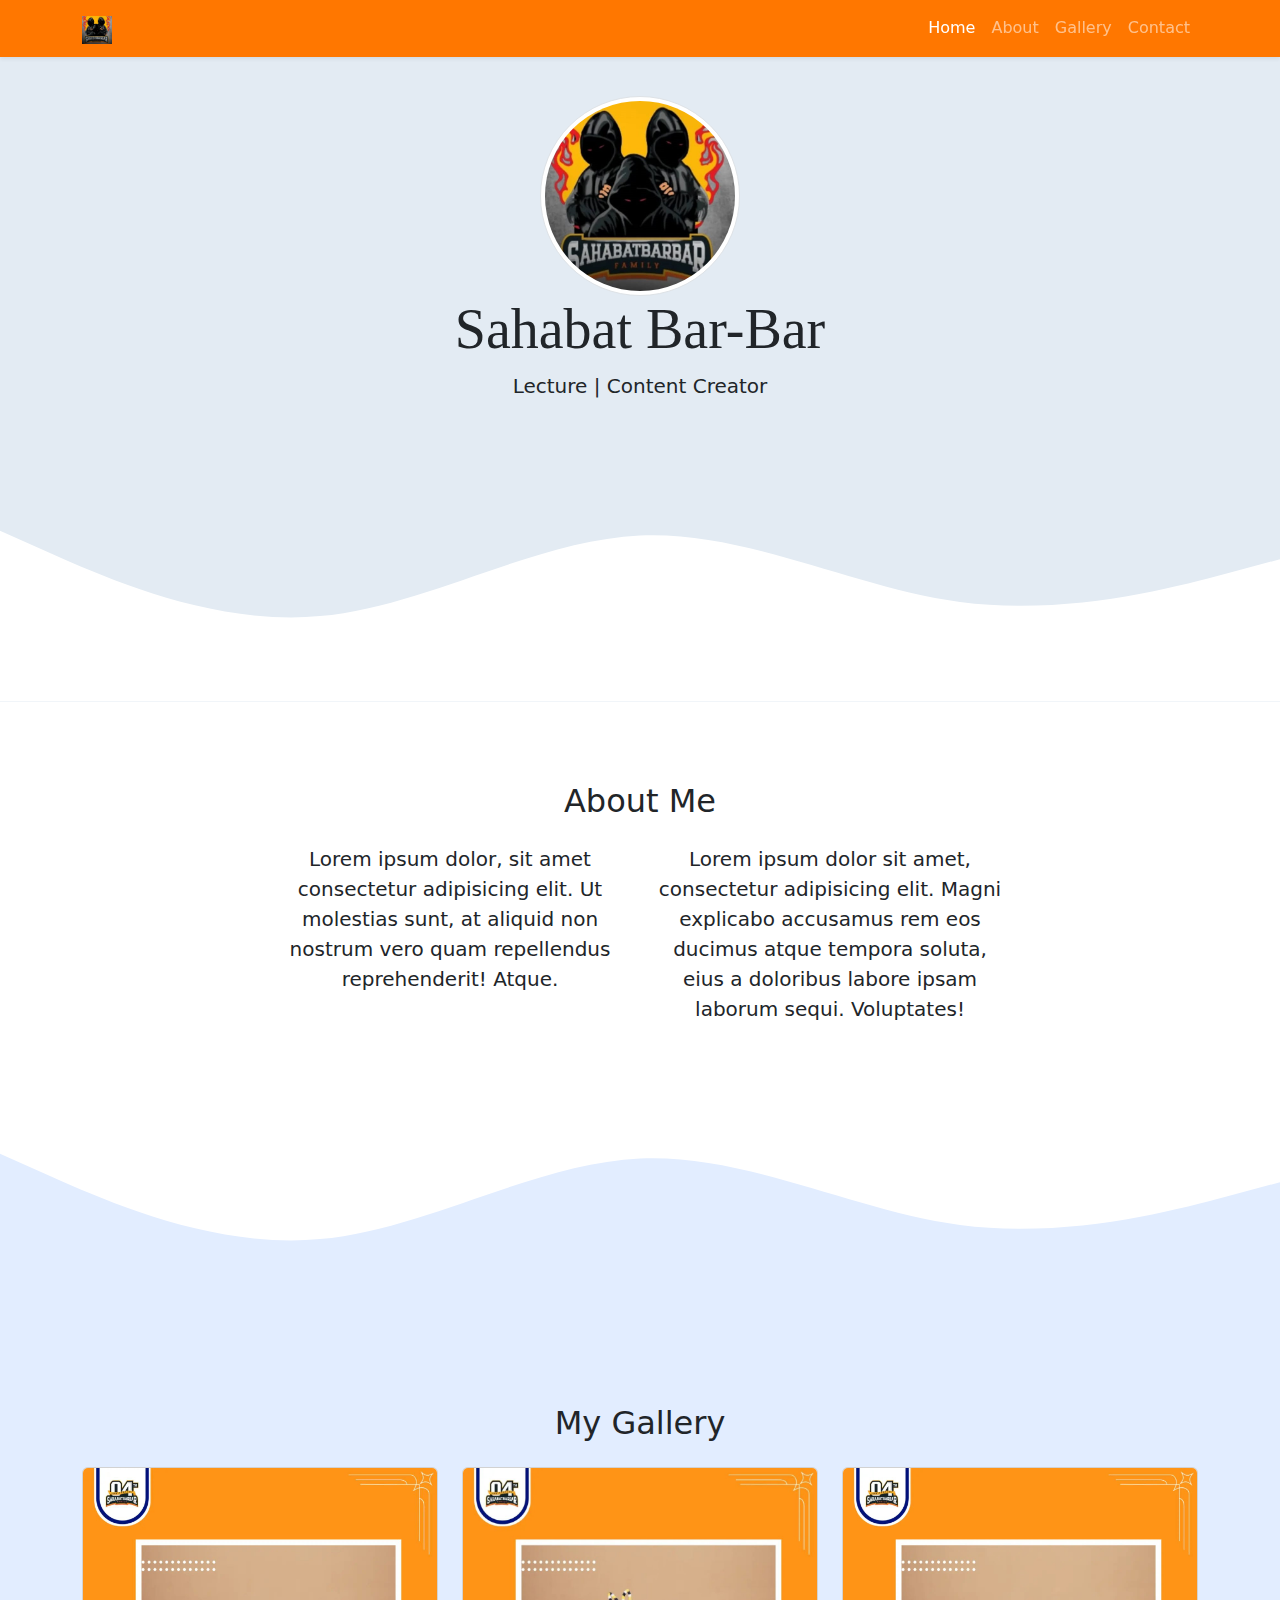
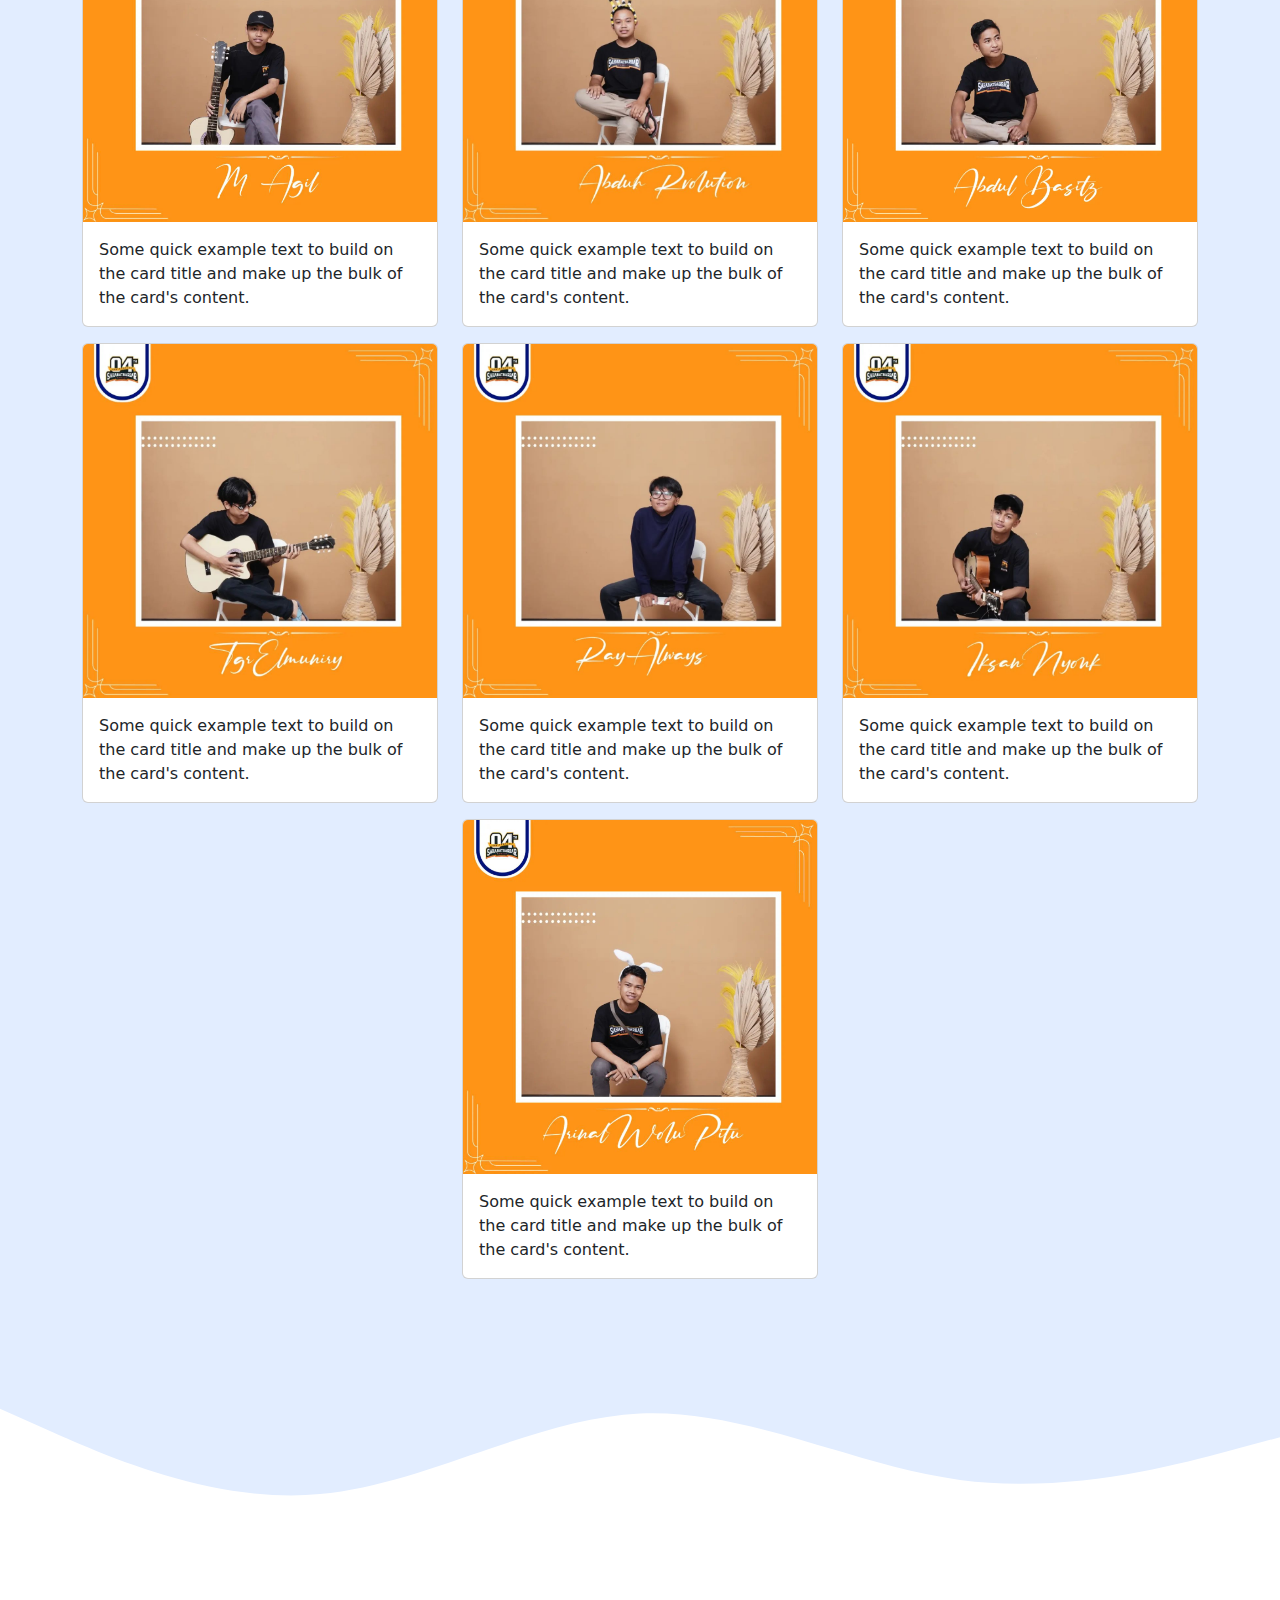
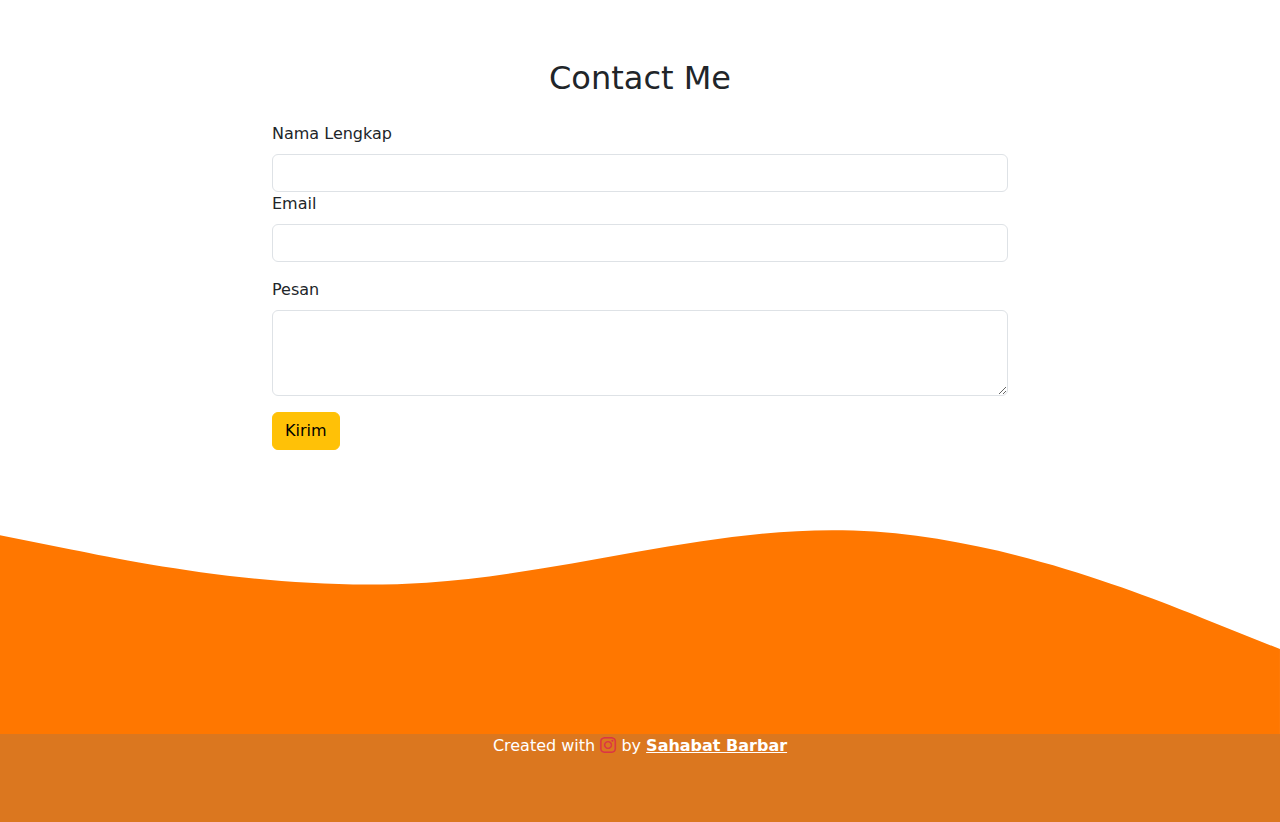
==== commit 187b71ed: "mengubah nama file dashboard menjadi index" ====
--- a/index.html
+++ b/index.html
@@ -1,33 +1,253 @@
 <!DOCTYPE html>
 <html lang="en">
   <head>
-    <meta charset="UTF-8" />
-    <meta name="viewport" content="width=device-width, initial-scale=1.0" />
-    <title>Login</title>
-    <link rel="stylesheet" href="login.css" />
-    <link href="https://unpkg.com/boxicons@2.1.4/css/boxicons.min.css" rel="stylesheet" />
+    <meta charset="utf-8" />
+    <meta name="viewport" content="width=device-width, initial-scale=1" />
+    <title>Sahabat Barbar</title>
+    <!-- Bostrap css -->
+    <link href="https://cdn.jsdelivr.net/npm/bootstrap@5.3.3/dist/css/bootstrap.min.css" rel="stylesheet" integrity="sha384-QWTKZyjpPEjISv5WaRU9OFeRpok6YctnYmDr5pNlyT2bRjXh0JMhjY6hW+ALEwIH" crossorigin="anonymous" />
+    <!-- Bostrap icons -->
+    <link rel="stylesheet" href="https://cdn.jsdelivr.net/npm/bootstrap-icons@1.11.3/font/bootstrap-icons.min.css" />
+    <!-- My CSS -->
+    <link rel="stylesheet" href="style.css" />
   </head>
-  <body>
-    <div class="wrapper">
-      <h1>Login</h1>
-      <form action="dashboard.html">
-        <div class="input-box">
-          <input type="text" placeholder="username" required />
-          <i class="bx bxs-user"></i>
-        </div>
-        <div class="input-box">
-          <input type="password" placeholder="password" required />
-          <i class="bx bxs-lock-alt"></i>
-        </div>
-        <div class="checkbox">
-          <label><input type="checkbox" />Remember me</label>
-          <a href="#">Forgot password?</a>
-        </div>
-        <button type="submit" class="btn">Login</button>
-        <div class="register">
-          <p>Don't have an account? <a href="#">Register</a></p>
-        </div>
-      </form>
-    </div>
+  <body id="home">
+    <!-- Navbar -->
+    <nav class="navbar navbar-expand-lg navbar-dark shadow-sm fixed-top" style="background-color: #ff7700">
+      <div class="container">
+        <a class="navbar-brand" href="#">
+          <img src="img/sahabat.jpg" alt="" width="30" height="28" />
+        </a>
+        <button class="navbar-toggler" type="button" data-bs-toggle="collapse" data-bs-target="#navbarNav" aria-controls="navbarNav" aria-expanded="false" aria-label="Toggle navigation">
+          <span class="navbar-toggler-icon"></span>
+        </button>
+        <div class="collapse navbar-collapse" id="navbarNav">
+          <ul class="navbar-nav ms-auto">
+            <li class="nav-item">
+              <a class="nav-link active" aria-current="page" href="#home">Home</a>
+            </li>
+            <li class="nav-item">
+              <a class="nav-link" href="#about">About</a>
+            </li>
+            <li class="nav-item">
+              <a class="nav-link" href="#galery">Gallery</a>
+            </li>
+            <li class="nav-item">
+              <a class="nav-link" href="#contact">Contact</a>
+            </li>
+          </ul>
+        </div>
+      </div>
+    </nav>
+    <!-- Akhir -->
+
+    <!-- Jumbotron -->
+    <section class="jumbotron text-center">
+      <img src="img/sahabat.jpg" alt="Sahabat Bar-Bar" width="200" class="rounded-circle img-thumbnail" />
+      <h1 class="display-4">Sahabat Bar-Bar</h1>
+      <p class="lead">Lecture | Content Creator</p>
+      <svg xmlns="http://www.w3.org/2000/svg" viewBox="0 0 1440 320">
+        <path
+          fill="#ffff"
+          fill-opacity="1"
+          d="M0,128L60,154.7C120,181,240,235,360,224C480,213,600,139,
+          720,133.3C840,128,960,192,1080,208C1200,224,1320,192,1380,176L1440,
+          160L1440,320L1380,320C1320,320,1200,320,1080,320C960,320,840,320,720,
+          320C600,320,480,320,360,320C240,320,120,320,60,320L0,320Z"
+        ></path>
+      </svg>
+    </section>
+    <!-- Akhir -->
+
+    <!-- About -->
+    <section id="about">
+      <div class="container">
+        <div class="row text-center mb-3">
+          <div class="col">
+            <h2>About Me</h2>
+          </div>
+        </div>
+        <div class="row justify-content-center fs-5 text-center">
+          <div class="col-md-4">
+            <p>Lorem ipsum dolor, sit amet consectetur adipisicing elit. Ut molestias sunt, at aliquid non nostrum vero quam repellendus reprehenderit! Atque.</p>
+          </div>
+          <div class="col-md-4">
+            <p>Lorem ipsum dolor sit amet, consectetur adipisicing elit. Magni explicabo accusamus rem eos ducimus atque tempora soluta, eius a doloribus labore ipsam laborum sequi. Voluptates!</p>
+          </div>
+        </div>
+      </div>
+      <svg xmlns="http://www.w3.org/2000/svg" viewBox="0 0 1440 320">
+        <path
+          fill="#e2edff"
+          fill-opacity="1"
+          d="M0,128L60,154.7C120,181,240,235,360,224C480,213,600,139,
+          720,133.3C840,128,960,192,1080,208C1200,224,1320,192,1380,176L1440,
+          160L1440,320L1380,320C1320,320,1200,320,1080,320C960,320,840,320,720,
+          320C600,320,480,320,360,320C240,320,120,320,60,320L0,320Z"
+        ></path>
+      </svg>
+    </section>
+    <!-- akhit -->
+
+    <!-- Gallery -->
+    <section id="galery">
+      <div class="container">
+        <div class="row text-center mb-3">
+          <div class="col">
+            <h2>My Gallery</h2>
+          </div>
+        </div>
+        <div class="row justify-content-center">
+          <div class="col-md-4 mb-3">
+            <div class="card">
+              <img src="img/agil.jpg" class="card-img-top" alt="Gallery 1" />
+              <div class="card-body">
+                <p class="card-text">Some quick example text to build on the card title and make up the bulk of the card's content.</p>
+              </div>
+            </div>
+          </div>
+          <div class="col-md-4 mb-3">
+            <div class="card">
+              <img src="img/abduh.jpg" class="card-img-top" alt="Gallery 2" />
+              <div class="card-body">
+                <p class="card-text">Some quick example text to build on the card title and make up the bulk of the card's content.</p>
+              </div>
+            </div>
+          </div>
+          <div class="col-md-4 mb-3">
+            <div class="card">
+              <img src="img/basit.jpg" class="card-img-top" alt="Gallery 3" />
+              <div class="card-body">
+                <p class="card-text">Some quick example text to build on the card title and make up the bulk of the card's content.</p>
+              </div>
+            </div>
+          </div>
+          <div class="col-md-4 mb-3">
+            <div class="card">
+              <img src="img/misbah.jpg" class="card-img-top" alt="Gallery 4" />
+              <div class="card-body">
+                <p class="card-text">Some quick example text to build on the card title and make up the bulk of the card's content.</p>
+              </div>
+            </div>
+          </div>
+          <div class="col-md-4 mb-3">
+            <div class="card">
+              <img src="img/rayhan.jpg" class="card-img-top" alt="Gallery 5" />
+              <div class="card-body">
+                <p class="card-text">Some quick example text to build on the card title and make up the bulk of the card's content.</p>
+              </div>
+            </div>
+          </div>
+          <div class="col-md-4 mb-3">
+            <div class="card">
+              <img src="img/iksan.jpg" class="card-img-top" alt="Gallery 5" />
+              <div class="card-body">
+                <p class="card-text">Some quick example text to build on the card title and make up the bulk of the card's content.</p>
+              </div>
+            </div>
+          </div>
+          <div class="col-md-4 mb-3">
+            <div class="card">
+              <img src="img/renal.jpg" class="card-img-top" alt="Gallery 5" />
+              <div class="card-body">
+                <p class="card-text">Some quick example text to build on the card title and make up the bulk of the card's content.</p>
+              </div>
+            </div>
+          </div>
+        </div>
+      </div>
+      <svg xmlns="http://www.w3.org/2000/svg" viewBox="0 0 1440 320">
+        <path
+          fill="#ffff"
+          fill-opacity="1"
+          d="M0,128L60,154.7C120,181,240,235,360,224C480,213,600,139,
+          720,133.3C840,128,960,192,1080,208C1200,224,1320,192,1380,176L1440,
+          160L1440,320L1380,320C1320,320,1200,320,1080,320C960,320,840,320,720,
+          320C600,320,480,320,360,320C240,320,120,320,60,320L0,320Z"
+        ></path>
+      </svg>
+    </section>
+    <!-- akhir -->
+
+    <!-- Contact -->
+    <section id="contact">
+      <div class="container">
+        <div class="row text-center mb-3">
+          <div class="col">
+            <h2>Contact Me</h2>
+          </div>
+        </div>
+        <div class="row justify-content-center">
+          <div class="col-md-8">
+            <div class="alert alert-danger alert-dismissible fade show btn-myalert d-none" role="alert">
+              <strong>Terima kasih!</strong> Pesan anda sudah kami terima.
+              <button type="button" class="btn-close" data-bs-dismiss="alert" aria-label="Close"></button>
+            </div>
+            <form name="Sahabat-barbar">
+              <div class="mb-6">
+                <label for="name" class="form-label">Nama Lengkap</label>
+                <input type="text" class="form-control" id="name" aria-describedby="name" name="nama" />
+              </div>
+              <div class="mb-3">
+                <label for="email" class="form-label">Email </label>
+                <input type="email" class="form-control" id="email" aria-describedby="email" name="email" />
+              </div>
+              <div class="mb-3">
+                <label for="pesan" class="form-label">Pesan</label>
+                <textarea class="form-control" id="pesan" rows="3" name="pesan"></textarea>
+              </div>
+              <button type="submit" class="btn btn-warning btn-kirim">Kirim</button>
+              <button class="btn btn-warning btn-loading d-none" type="button" disabled>
+                <span class="spinner-border spinner-border-sm" role="status" aria-hidden="true"></span>
+                Loading...
+              </button>
+            </form>
+          </div>
+        </div>
+      </div>
+      <svg xmlns="http://www.w3.org/2000/svg" viewBox="0 0 1440 320">
+        <path
+          fill="#ff7700"
+          fill-opacity="1"
+          d="M0,96L80,112C160,128,320,160,480,149.3C640,139,800,85,960,90.7C1120,96,1280,160,1360,192L1440,224L1440,320L1360,320C1280,320,1120,320,960,320C800,320,640,320,480,320C320,320,160,320,80,320L0,320Z"
+        ></path>
+      </svg>
+    </section>
+    <!-- akhir -->
+
+    <!-- Footer -->
+    <footer class="text-white text-center pb-5" style="background-color: #db771f">
+      <p>Created with <i class="bi bi-instagram text-danger"></i> by <a href="https://www.instagram.com/sahabat_barbar_family/" class="text-white fw-bold">Sahabat Barbar</a></p>
+    </footer>
+    <!-- akhir -->
+
+    <script src="https://cdn.jsdelivr.net/npm/bootstrap@5.3.3/dist/js/bootstrap.bundle.min.js" integrity="sha384-YvpcrYf0tY3lHB60NNkmXc5s9fDVZLESaAA55NDzOxhy9GkcIdslK1eN7N6jIeHz" crossorigin="anonymous"></script>
+    <script>
+      const scriptURL = 'https://script.google.com/macros/s/AKfycbzOQ6F4NAEFVMqS2dRQLomfU2kDwhE3vsvrVNuGyw-HGUnhUYB2-cFcQaRmXhLj0Npd/exec';
+      const form = document.forms['Sahabat-barbar'];
+      const btnkirim = document.querySelector('.btn-kirim');
+      const btnLoading = document.querySelector('.btn-loading');
+      const myAlert = document.querySelector('.btn-myalert');
+
+      form.addEventListener('submit', (e) => {
+        e.preventDefault();
+        //ketika tombol submit diklik
+        //tampilkan tombol loading, hilangkan tombol kirim
+        btnLoading.classList.toggle('d-none');
+        btnkirim.classList.toggle('d-none');
+        fetch(scriptURL, { method: 'POST', body: new FormData(form) })
+          .then((response) => {
+            //tampilkan tombol kirim, hilangkan tombol loading
+            btnLoading.classList.toggle('d-none');
+            btnkirim.classList.toggle('d-none');
+            //tampilkan alert
+            myAlert.classList.toggle('d-none');
+            //reset formnya
+            form.reset();
+            console.log('Success!', response);
+          })
+          .catch((error) => console.error('Error!', error.message));
+      });
+    </script>
   </body>
 </html>
--- a/style.css
+++ b/style.css
@@ -0,0 +1,14 @@
+.jumbotron {
+  padding-top: 6rem;
+  background-color: rgb(227, 235, 243);
+}
+
+#galery {
+  background-color: #e2edff;
+}
+section {
+  padding-top: 5rem;
+}
+section.jumbotron h1 {
+  font-family: 'Bungee Spice', serif;
+}
